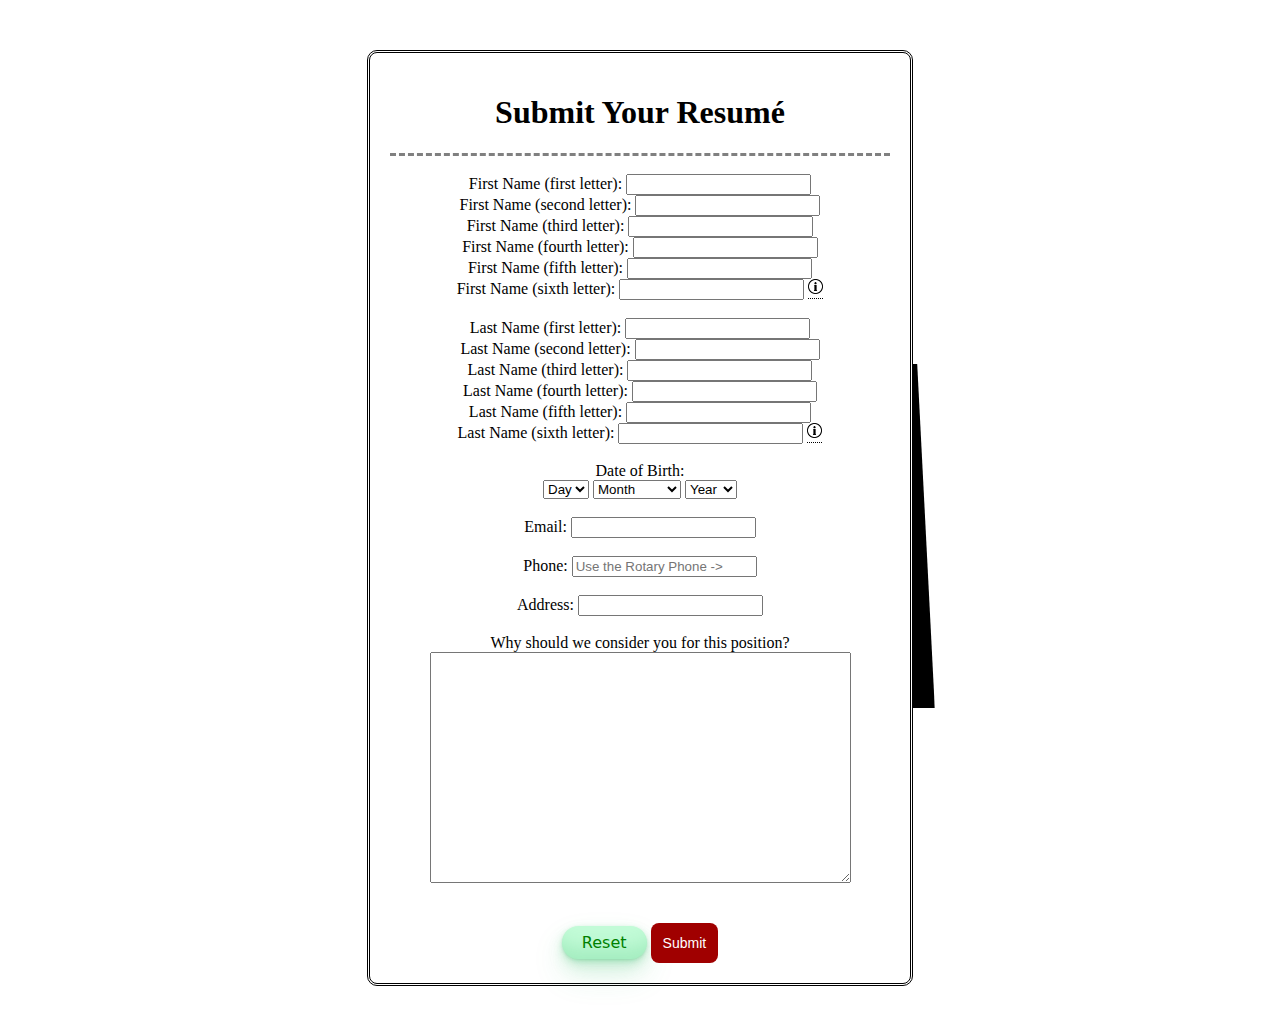
==== index.html @ 5fe82559 "Rename Index.html to index.html" ====
<!doctype html>
<html lang="en">

<head>
    <meta charset="utf-8">
    <title>Really Bad Resume Entry</title>
    <meta name="description"
          content="Project about a resume entry form with horrible UI">
    <link rel="stylesheet"
          href="Resume.css?v=1.0">

    <meta name="viewport"
          content="width=device-width, initial-scale=1">
    <link rel="stylesheet"
          href="styles/rotary.css">
    <link rel="stylesheet"
          href="styles/demo.css">
    <script src="scripts/zepto.custom.js"></script>
    <script src="scripts/rotary.js"></script>
</head>

<body>
    <center>
        <form id="resume-box"
              action="Submission.html">
            <div id="resume-title">
                <h1>
                    Submit Your Resum&eacute;
                </h1>
            </div>
            <div id="resume-inputs">
                <div id="resume-name">
                    <br />
                    <label for="first-name">First Name (first letter):</label>
                    <input type="text"
                           id="first-name-letter-a"
                           name="first-name-letter-a"
                           pattern="[A-Z]" />
                    <br />
                    <label for="first-name">First Name (second letter):</label>
                    <input type="text"
                           id="first-name-letter-b"
                           name="first-name-letter-b"
                           pattern="[A-Z]" />
                    <br />
                    <label for="first-name">First Name (third letter):</label>
                    <input type="text"
                           id="first-name-letter-c"
                           name="first-name-letter-c"
                           pattern="[a-z]" />
                    <br />
                    <label for="first-name">First Name (fourth letter):</label>
                    <input type="text"
                           id="first-name-letter-d"
                           name="first-name-letter-d"
                           pattern="[a-z]" />
                    <br />
                    <label for="first-name">First Name (fifth letter):</label>
                    <input type="text"
                           id="first-name-letter-e"
                           name="first-name-letter-e"
                           pattern="[a-z]" />
                    <br />
                    <label for="first-name">First Name (sixth letter):</label>
                    <input type="text"
                           id="first-name-letter-f"
                           name="first-name-letter-f"
                           pattern="[a-z]" />
                    <div class="tooltip"><img src="src/Tooltip.png"
                             width="15">
                        <span class="tooltiptext">We are trying to save on space (if your name is longer 🤷)</span>
                    </div>
                    <br />
                    <br />
                    <label for="last-name">Last Name (first letter):</label>
                    <input type="text"
                           id="last-name-letter-a"
                           name="last-name-letter-a"
                           pattern="[A-Z]" />
                    <br />
                    <label for="last-name">Last Name (second letter):</label>
                    <input type="text"
                           id="last-name-letter-b"
                           name="last-name-letter-b"
                           pattern="[a-z]" />
                    <br />
                    <label for="last-name">Last Name (third letter):</label>
                    <input type="text"
                           id="last-name-letter-c"
                           name="last-name-letter-c"
                           pattern="[a-z]" />
                    <br />
                    <label for="last-name">Last Name (fourth letter):</label>
                    <input type="text"
                           id="last-name-letter-d"
                           name="last-name-letter-d"
                           pattern="[a-z]" />
                    <br />
                    <label for="last-name">Last Name (fifth letter):</label>
                    <input type="text"
                           id="last-name-letter-e"
                           name="last-name-letter-e"
                           pattern="[a-z]" />
                    <br />
                    <label for="last-name">Last Name (sixth letter):</label>
                    <input type="text"
                           id="last-name-letter-f"
                           name="last-name-letter-f"
                           pattern="[a-z]" />
                    <div class="tooltip"><img src="src/Tooltip.png"
                             width="15">
                        <span class="tooltiptext">We are trying to save on space (if your name is longer 🤷)</span>
                    </div>
                    <br />
                </div>
                <div id="resume-dob">
                    <br />
                    <label for="date">Date of Birth:</label>
                    <div class="controls">
                        <select name="dob-day"
                                id="dob-day">
                            <option value="">Day</option>
                            <option value="06">06</option>
                            <option value="13">13</option>
                            <option value="27">27</option>
                            <option value="22">22</option>
                            <option value="05">05</option>
                            <option value="18">18</option>
                            <option value="31">31</option>
                            <option value="16">16</option>
                            <option value="01">01</option>
                            <option value="14">14</option>
                            <option value="29">29</option>
                            <option value="07">07</option>
                            <option value="04">04</option>
                            <option value="24">24</option>
                            <option value="12">12</option>
                            <option value="11">11</option>
                            <option value="08">08</option>
                            <option value="26">26</option>
                            <option value="09">09</option>
                            <option value="20">20</option>
                            <option value="03">03</option>
                            <option value="02">02</option>
                            <option value="15">15</option>
                            <option value="21">21</option>
                            <option value="17">17</option>
                            <option value="28">28</option>
                            <option value="30">30</option>
                            <option value="10">10</option>
                            <option value="23">23</option>
                            <option value="25">25</option>
                            <option value="19">19</option>
                        </select>
                        <select name="dob-month"
                                id="dob-month">
                            <option value="">Month</option>
                            <option value="02">February</option>
                            <option value="11">November</option>
                            <option value="07">July</option>
                            <option value="03">March</option>
                            <option value="10">October</option>
                            <option value="12">December</option>
                            <option value="05">May</option>
                            <option value="08">August</option>
                            <option value="01">January</option>
                            <option value="09">September</option>
                            <option value="06">June</option>
                            <option value="04">April</option>
                        </select>
                        <select name="dob-year"
                                id="dob-year">
                            <option value="">Year</option>
                            <option value="1997">1997</option>
                            <option value="1926">1926</option>
                            <option value="1909">1909</option>
                            <option value="1959">1959</option>
                            <option value="2006">2006</option>
                            <option value="1929">1929</option>
                            <option value="1991">1991</option>
                            <option value="2002">2002</option>
                            <option value="1938">1938</option>
                            <option value="1941">1941</option>
                            <option value="1949">1949</option>
                            <option value="1914">1914</option>
                            <option value="1937">1937</option>
                            <option value="1935">1935</option>
                            <option value="1921">1921</option>
                            <option value="1979">1979</option>
                            <option value="1936">1936</option>
                            <option value="1989">1989</option>
                            <option value="1992">1992</option>
                            <option value="2003">2003</option>
                            <option value="2011">2011</option>
                            <option value="1978">1978</option>
                            <option value="1954">1954</option>
                            <option value="1984">1984</option>
                            <option value="1943">1943</option>
                            <option value="1986">1986</option>
                            <option value="1963">1963</option>
                            <option value="1975">1975</option>
                            <option value="1924">1924</option>
                            <option value="1985">1985</option>
                            <option value="1927">1927</option>
                            <option value="1987">1987</option>
                            <option value="1969">1969</option>
                            <option value="1981">1981</option>
                            <option value="1953">1953</option>
                            <option value="1983">1983</option>
                            <option value="1901">1901</option>
                            <option value="1964">1964</option>
                            <option value="1944">1944</option>
                            <option value="1988">1988</option>
                            <option value="1970">1970</option>
                            <option value="1912">1912</option>
                            <option value="2000">2000</option>
                            <option value="1919">1919</option>
                            <option value="1973">1973</option>
                            <option value="1976">1976</option>
                            <option value="1947">1947</option>
                            <option value="1940">1940</option>
                            <option value="1920">1920</option>
                            <option value="1942">1942</option>
                            <option value="1931">1931</option>
                            <option value="1918">1918</option>
                            <option value="1958">1958</option>
                            <option value="1930">1930</option>
                            <option value="1962">1962</option>
                            <option value="1994">1994</option>
                            <option value="1934">1934</option>
                            <option value="1998">1998</option>
                            <option value="1932">1932</option>
                            <option value="2004">2004</option>
                            <option value="1904">1904</option>
                            <option value="1948">1948</option>
                            <option value="2007">2007</option>
                            <option value="1960">1960</option>
                            <option value="1922">1922</option>
                            <option value="1957">1957</option>
                            <option value="1907">1907</option>
                            <option value="1952">1952</option>
                            <option value="2012">2012</option>
                            <option value="1923">1923</option>
                            <option value="1977">1977</option>
                            <option value="1980">1980</option>
                            <option value="1965">1965</option>
                            <option value="1905">1905</option>
                            <option value="1972">1972</option>
                            <option value="1916">1916</option>
                            <option value="1966">1966</option>
                            <option value="1945">1945</option>
                            <option value="2005">2005</option>
                            <option value="2009">2009</option>
                            <option value="1913">1913</option>
                            <option value="1995">1995</option>
                            <option value="1939">1939</option>
                            <option value="1915">1915</option>
                            <option value="1993">1993</option>
                            <option value="1951">1951</option>
                            <option value="2001">2001</option>
                            <option value="1950">1950</option>
                            <option value="2010">2010</option>
                            <option value="1900">1900</option>
                            <option value="1999">1999</option>
                            <option value="1933">1933</option>
                            <option value="1982">1982</option>
                            <option value="1961">1961</option>
                            <option value="1928">1928</option>
                            <option value="1967">1967</option>
                            <option value="1910">1910</option>
                            <option value="1971">1971</option>
                            <option value="1911">1911</option>
                            <option value="1996">1996</option>
                            <option value="2008">2008</option>
                            <option value="1955">1955</option>
                            <option value="1903">1903</option>
                            <option value="1908">1908</option>
                            <option value="1925">1925</option>
                            <option value="1917">1917</option>
                            <option value="1956">1956</option>
                            <option value="1968">1968</option>
                            <option value="1974">1974</option>
                            <option value="1990">1990</option>
                            <option value="1906">1906</option>
                            <option value="1946">1946</option>

                        </select>
                    </div>
                </div>
                <div id="resume-email">
                    <br />
                    <label for="email">Email:</label>
                    <input type="email"
                           id="email"
                           name="email" />
                    <br />
                </div>
                <div class="resume-phone">
                    <br />
                    <label for="phone">Phone:</label>
                    <input type="tel"
                           id="input"
                           placeholder="Use the Rotary Phone ->"
                           data-rotary="#demo">
                    <br />
                </div>
                <div id="resume-address">
                    <br />
                    <label for="address">Address:</label>
                    <input type="text"
                           id="address"
                           name="address" />
                    <br />
                </div>
                <div id="resume-description">
                    <br />
                    <label for="description">Why should we consider you for this position?</label>
                    <br />
                    <textarea id="description"
                              name="description"
                              cols="50"
                              rows="15"
                              maxlength="500"></textarea>
                </div>
                <div id="resume-submit">
                    <br />
                    <br />
                    <button type="reset"
                            class="cancel-button"
                            role="button">Reset</button>
                    <button class="submit-button"
                            role="button">Submit</button>
                </div>

            </div>
        </form>
    </center>
</body>

<body class="nojs">
    <div id="demo">
        <div class="rotary">
            <div class="numbers">
                <div class="number"></div>
                <div class="number"></div>
                <div class="number"></div>
                <div class="number"></div>
                <div class="number"></div>
                <div class="number"></div>
                <div class="number"></div>
                <div class="number"></div>
                <div class="number"></div>
                <div class="number"></div>
            </div>
            <div class="dial">
                <div class="hole-wrapper">
                    <div class="hole"></div>
                </div>
                <div class="hole-wrapper">
                    <div class="hole"></div>
                </div>
                <div class="hole-wrapper">
                    <div class="hole"></div>
                </div>
                <div class="hole-wrapper">
                    <div class="hole"></div>
                </div>
                <div class="hole-wrapper">
                    <div class="hole"></div>
                </div>
                <div class="hole-wrapper">
                    <div class="hole"></div>
                </div>
                <div class="hole-wrapper">
                    <div class="hole"></div>
                </div>
                <div class="hole-wrapper">
                    <div class="hole"></div>
                </div>
                <div class="hole-wrapper">
                    <div class="hole"></div>
                </div>
                <div class="hole-wrapper">
                    <div class="hole"></div>
                </div>
            </div>
            <div class="guard"></div>
        </div>
    </div>

</body>

</html>
---- Resume.css ----
body {
    color: black;
}

#resume-box {
    font-family: Consolas;
    border: double;
    border-radius: 10px;
    margin: 50px;
    padding: 20px;
    max-width: 500px;
}

#resume-inputs {
    border-top: dashed;
    border-color: gray;
}

#submit {
    font-size: 2em;
    min-height: 50px;
    min-width: 50px;
    font-family: Consolas;
}

.cancel-button {
    background-color: #c2fbd7;
    border-radius: 100px;
    box-shadow: rgba(44, 187, 99, .2) 0 -25px 18px -14px inset, rgba(44, 187, 99, .15) 0 1px 2px, rgba(44, 187, 99, .15) 0 2px 4px, rgba(44, 187, 99, .15) 0 4px 8px, rgba(44, 187, 99, .15) 0 8px 16px, rgba(44, 187, 99, .15) 0 16px 32px;
    color: green;
    cursor: pointer;
    display: inline-block;
    font-family: CerebriSans-Regular, -apple-system, system-ui, Roboto, sans-serif;
    padding: 7px 20px;
    text-align: center;
    text-decoration: none;
    transition: all 250ms;
    border: 0;
    font-size: 16px;
    user-select: none;
    -webkit-user-select: none;
    touch-action: manipulation;
}

.cancel-button:hover {
    box-shadow: rgba(44, 187, 99, .35) 0 -25px 18px -14px inset, rgba(44, 187, 99, .25) 0 1px 2px, rgba(44, 187, 99, .25) 0 2px 4px, rgba(44, 187, 99, .25) 0 4px 8px, rgba(44, 187, 99, .25) 0 8px 16px, rgba(44, 187, 99, .25) 0 16px 32px;
    transform: scale(1.05) rotate(-1deg);
}

.submit-button {
    background-color: rgb(160, 0, 0);
    border-radius: 8px;
    border-width: 0;
    color: #ffffff;
    cursor: pointer;
    display: inline-block;
    font-family: "Haas Grot Text R Web", "Helvetica Neue", Helvetica, Arial, sans-serif;
    font-size: 14px;
    font-weight: 500;
    line-height: 20px;
    list-style: none;
    margin: 0;
    padding: 10px 12px;
    text-align: center;
    transition: all 200ms;
    vertical-align: baseline;
    white-space: nowrap;
    user-select: none;
    -webkit-user-select: none;
    touch-action: manipulation;
}

.tooltip {
    position: relative;
    display: inline-block;
    border-bottom: 1px dotted black;
}

.tooltip .tooltiptext {
    visibility: hidden;
    width: 120px;
    background-color: black;
    color: #fff;
    text-align: center;
    border-radius: 6px;
    padding: 5px 0;
    position: absolute;
    z-index: 1;
    top: -5px;
    left: 110%;
}

.tooltip .tooltiptext::after {
    content: "";
    position: absolute;
    top: 50%;
    right: 100%;
    margin-top: -5px;
    border-width: 5px;
    border-style: solid;
    border-color: transparent black transparent transparent;
}

.tooltip:hover .tooltiptext {
    visibility: visible;
}
---- styles/rotary.css ----
.rotary {
  box-sizing: border-box;
  position: relative;
  display: inline-block;
  width: 300px;
  height: 300px;
  background-color: #2c3e50;
  border: 0.5em solid #2c3e50;
  border-radius: 50%;
  font-family: "Gill Sans", "Gill Sans MT", Calibri, sans-serif;
  font-weight: bold;
  user-select: none;
}

.rotary .dial {
  box-sizing: border-box;
  position: absolute;
  left: 2.5em;
  top: 2.5em;
  display: inline-block;
  width: calc(100% - 5em);
  height: calc(100% - 5em);
  background-color: #ecf0f1;
  border-radius: 50%;
}

.rotary .dial.smooth {
  transition: all 1s ease;
}

.rotary .guard {
  position: absolute;
  left: calc(50% - 0.5em);
  width: 1em;
  height: 100%;
  transform: rotate(115deg);
}

.rotary .guard:before {
  content: "";
  position: absolute;
  top: 1em;
  left: 0;
  width: 1em;
  height: 6em;
  background-color: #95a5a6;
}

.rotary .number {
  position: absolute;
  left: calc(50% - 1em);
  display: inline-block;
  width: 2em;
  height: 100%;
  text-align: center;
}

.rotary .number:before {
  display: inline-block;
  width: 2em;
  height: 2em;
  border-radius: 50%;
  line-height: 2em;
  color: #ecf0f1;
}

.rotary .hole {
  display: inline-block;
  width: 2em;
  height: 2em;
  border-radius: 50%;
  background-color: #2c3e50;
  color: #fff;
}

.rotary .number:nth-child(1) {
  transform: rotate(45deg);
}

.rotary .number:nth-child(1):before {
  content: "1";
  transform: rotate(-45deg);
}

.rotary .number:nth-child(2) {
  transform: rotate(15deg);
}

.rotary .number:nth-child(2):before {
  content: "2";
  transform: rotate(-15deg);
}

.rotary .number:nth-child(3) {
  transform: rotate(-15deg);
}

.rotary .number:nth-child(3):before {
  content: "3";
  transform: rotate(15deg);
}

.rotary .number:nth-child(4) {
  transform: rotate(-45deg);
}

.rotary .number:nth-child(4):before {
  content: "4";
  transform: rotate(45deg);
}

.rotary .number:nth-child(5) {
  transform: rotate(-75deg);
}

.rotary .number:nth-child(5):before {
  content: "5";
  transform: rotate(75deg);
}

.rotary .number:nth-child(6) {
  transform: rotate(-105deg);
}

.rotary .number:nth-child(6):before {
  content: "6";
  transform: rotate(105deg);
}

.rotary .number:nth-child(7) {
  transform: rotate(-135deg);
}

.rotary .number:nth-child(7):before {
  content: "7";
  transform: rotate(135deg);
}

.rotary .number:nth-child(8) {
  transform: rotate(-165deg);
}

.rotary .number:nth-child(8):before {
  content: "8";
  transform: rotate(165deg);
}

.rotary .number:nth-child(9) {
  transform: rotate(-195deg);
}

.rotary .number:nth-child(9):before {
  content: "9";
  transform: rotate(195deg);
}

.rotary .number:nth-child(10) {
  transform: rotate(-225deg);
}

.rotary .number:nth-child(10):before {
  content: "0";
  transform: rotate(225deg);
}

.rotary .hole-wrapper {
  position: absolute;
  left: calc(50% - 1em);
  top: 0.5em;
  width: 2em;
  height: calc(50% - 0.5em);
  transform-origin: 50% 100%;
  cursor: pointer;
}

.rotary .hole-wrapper:nth-child(1) {
  transform: rotate(45deg);
}

.rotary .hole-wrapper:nth-child(2) {
  transform: rotate(15deg);
}

.rotary .hole-wrapper:nth-child(3) {
  transform: rotate(-15deg);
}

.rotary .hole-wrapper:nth-child(4) {
  transform: rotate(-45deg);
}

.rotary .hole-wrapper:nth-child(5) {
  transform: rotate(-75deg);
}

.rotary .hole-wrapper:nth-child(6) {
  transform: rotate(-105deg);
}

.rotary .hole-wrapper:nth-child(7) {
  transform: rotate(-135deg);
}

.rotary .hole-wrapper:nth-child(8) {
  transform: rotate(-165deg);
}

.rotary .hole-wrapper:nth-child(9) {
  transform: rotate(-195deg);
}

.rotary .hole-wrapper:nth-child(10) {
  transform: rotate(-225deg);
}
---- styles/demo.css ----
.controls {
  display: none;
}

#call[href] {
  background-color: #27ae60;
}

.nojs .dial {
  animation: dial 30s 2s infinite;
}

#demo {
  position: absolute;
  left: 50%;
  top: 50%;
  transform: translate(62%, -25%);
  text-align: center;
  background-color: #000;
  color: #FFF;
  padding: 20px;

  width: 400px;
  transition: clip-path .5s ease;
  clip-path: polygon(0 0, 1% 0%, 5% 100%, 0% 100%);
}

#demo:hover {
  clip-path: polygon(0 0, 100% 0%, 90% 100%, 0% 100%);
}

@keyframes dial {
  0% {
    transform: rotate(0deg);
  }

  12% {
    transform: rotate(270deg);
  }

  15% {
    transform: rotate(0deg);
  }

  24% {
    transform: rotate(210deg);
  }

  27% {
    transform: rotate(0deg);
  }

  36% {
    transform: rotate(238deg);
  }

  39% {
    transform: rotate(0deg);
  }

  48% {
    transform: rotate(180deg);
  }

  51% {
    transform: rotate(0deg);
  }

  60% {
    transform: rotate(120deg);
  }

  63% {
    transform: rotate(0deg);
  }

  72% {
    transform: rotate(331deg);
  }

  75% {
    transform: rotate(0deg);
  }

  88% {
    transform: rotate(298deg);
  }

  91% {
    transform: rotate(0deg);
  }
}

.nojs .hole-wrapper:nth-child(8) .hole {
  animation: n8 30s 2s infinite;
}

.nojs .hole-wrapper:nth-child(6) .hole {
  animation: n6 30s 2s infinite;
}

.nojs .hole-wrapper:nth-child(7) .hole {
  animation: n7 30s 2s infinite;
}

.nojs .hole-wrapper:nth-child(5) .hole {
  animation: n5 30s 2s infinite;
}

.nojs .hole-wrapper:nth-child(3) .hole {
  animation: n3 30s 2s infinite;
}

.nojs .hole-wrapper:nth-child(10) .hole {
  animation: n0 30s 2s infinite;
}

.nojs .hole-wrapper:nth-child(9) .hole {
  animation: n9 30s 2s infinite;
}

@keyframes n8 {
  1% {
    background-color: #2c3e50;
  }

  2% {
    background-color: #3498db;
  }

  12% {
    background-color: #3498db;
  }

  13% {
    background-color: #2c3e50;
  }
}

@keyframes n6 {
  15% {
    background-color: #2c3e50;
  }

  16% {
    background-color: #3498db;
  }

  24% {
    background-color: #3498db;
  }

  25% {
    background-color: #2c3e50;
  }
}

@keyframes n7 {
  27% {
    background-color: #2c3e50;
  }

  28% {
    background-color: #3498db;
  }

  36% {
    background-color: #3498db;
  }

  37% {
    background-color: #2c3e50;
  }
}

@keyframes n5 {
  39% {
    background-color: #2c3e50;
  }

  40% {
    background-color: #3498db;
  }

  48% {
    background-color: #3498db;
  }

  49% {
    background-color: #2c3e50;
  }
}

@keyframes n3 {
  51% {
    background-color: #2c3e50;
  }

  52% {
    background-color: #3498db;
  }

  60% {
    background-color: #3498db;
  }

  61% {
    background-color: #2c3e50;
  }
}

@keyframes n0 {
  63% {
    background-color: #2c3e50;
  }

  64% {
    background-color: #3498db;
  }

  72% {
    background-color: #3498db;
  }

  73% {
    background-color: #2c3e50;
  }
}

@keyframes n9 {
  75% {
    background-color: #2c3e50;
  }

  76% {
    background-color: #3498db;
  }

  88% {
    background-color: #3498db;
  }

  89% {
    background-color: #2c3e50;
  }
}
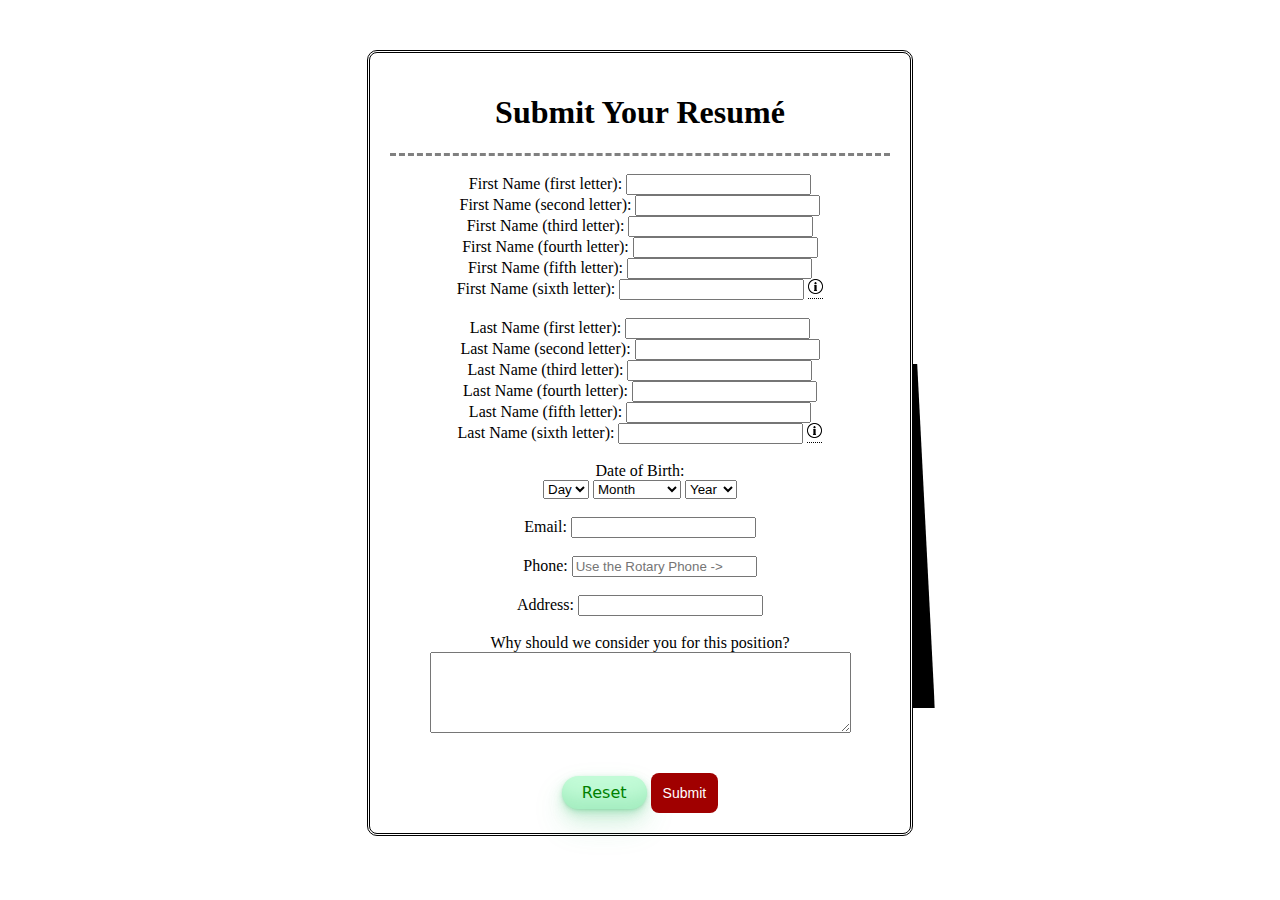
==== commit 4a283fde: "Added Tooltip" ====
--- a/index.html
+++ b/index.html
@@ -35,37 +35,45 @@
                     <input type="text"
                            id="first-name-letter-a"
                            name="first-name-letter-a"
-                           pattern="[A-Z]" />
+                           pattern="[A-Z]"
+                           title="Must be a upper letter. (Have some respect fo yourself)" />
                     <br />
                     <label for="first-name">First Name (second letter):</label>
                     <input type="text"
                            id="first-name-letter-b"
                            name="first-name-letter-b"
-                           pattern="[A-Z]" />
+                           pattern="[a-z]"
+                           title="Must be a lower case letter." />
                     <br />
                     <label for="first-name">First Name (third letter):</label>
                     <input type="text"
                            id="first-name-letter-c"
                            name="first-name-letter-c"
-                           pattern="[a-z]" />
+                           pattern="[a-z]"
+                           title="Must be a lower case letter." />
                     <br />
                     <label for="first-name">First Name (fourth letter):</label>
                     <input type="text"
                            id="first-name-letter-d"
                            name="first-name-letter-d"
-                           pattern="[a-z]" />
+                           pattern="[a-z]"
+                           title="Must be a lower case letter." />
+
                     <br />
                     <label for="first-name">First Name (fifth letter):</label>
                     <input type="text"
                            id="first-name-letter-e"
                            name="first-name-letter-e"
-                           pattern="[a-z]" />
+                           pattern="[a-z]"
+                           title="Must be a lower case letter." />
+
                     <br />
                     <label for="first-name">First Name (sixth letter):</label>
                     <input type="text"
                            id="first-name-letter-f"
                            name="first-name-letter-f"
-                           pattern="[a-z]" />
+                           pattern="[a-z]"
+                           title="Must be a lower case letter." />
                     <div class="tooltip"><img src="src/Tooltip.png"
                              width="15">
                         <span class="tooltiptext">We are trying to save on space (if your name is longer 🤷)</span>
@@ -76,7 +84,9 @@
                     <input type="text"
                            id="last-name-letter-a"
                            name="last-name-letter-a"
-                           pattern="[A-Z]" />
+                           pattern="[A-Z]"
+                           title="Must be a upper case letter. (Have some respect fo youself)" />
+
                     <br />
                     <label for="last-name">Last Name (second letter):</label>
                     <input type="text"
@@ -292,7 +302,9 @@
                     <label for="email">Email:</label>
                     <input type="email"
                            id="email"
-                           name="email" />
+                           pattern=".+@email\.com"
+                           required />
+
                     <br />
                 </div>
                 <div class="resume-phone">
@@ -319,8 +331,8 @@
                     <textarea id="description"
                               name="description"
                               cols="50"
-                              rows="15"
-                              maxlength="500"></textarea>
+                              rows="5"
+                              maxlength="10"></textarea>
                 </div>
                 <div id="resume-submit">
                     <br />
@@ -390,4 +402,4 @@
 
 </body>
 
-</html>
+</html>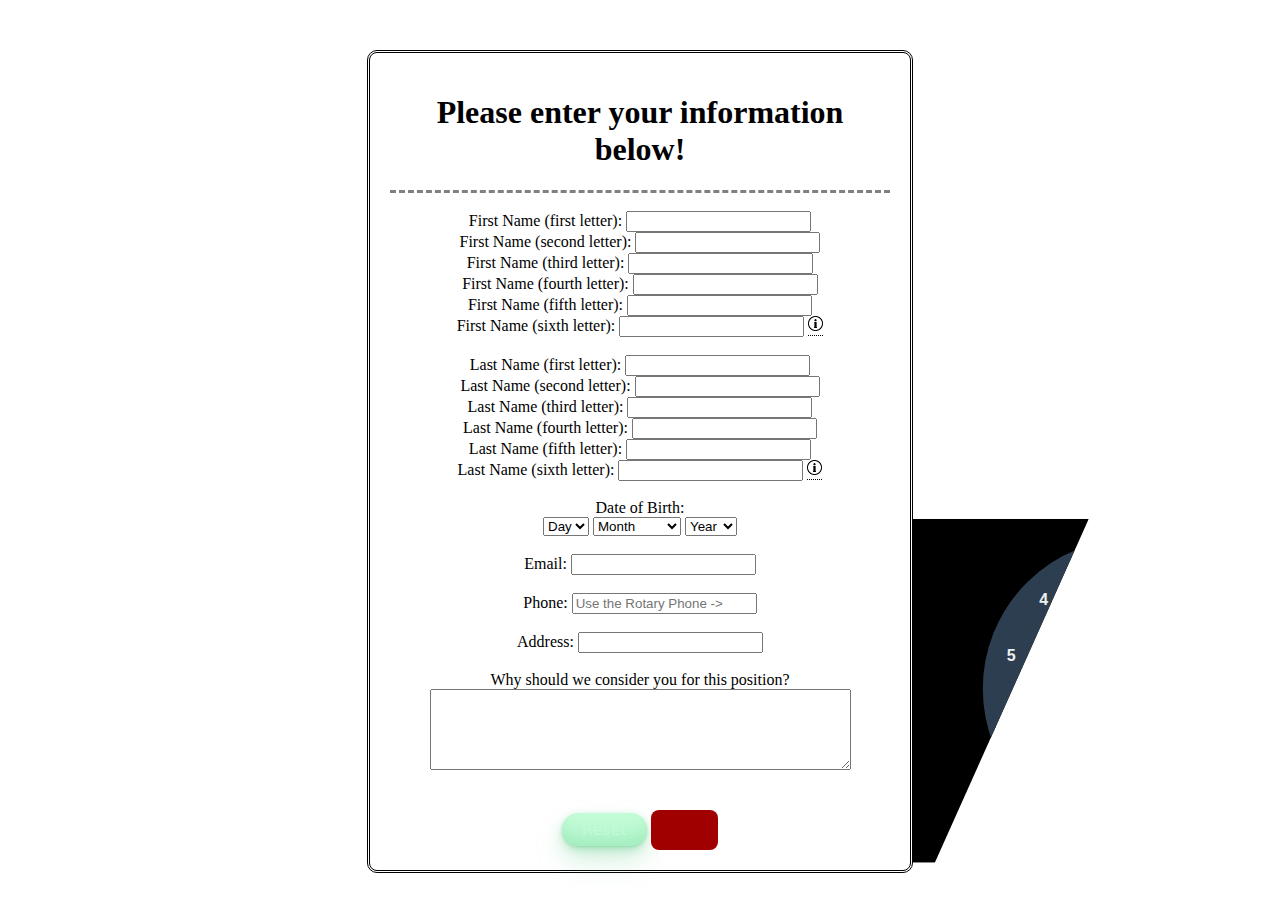
==== commit 96a9d8cf: "Added more features :smirk:" ====
--- a/index.html
+++ b/index.html
@@ -25,7 +25,7 @@
               action="Submission.html">
             <div id="resume-title">
                 <h1>
-                    Submit Your Resum&eacute;
+                    Please enter your information below!
                 </h1>
             </div>
             <div id="resume-inputs">
@@ -36,7 +36,8 @@
                            id="first-name-letter-a"
                            name="first-name-letter-a"
                            pattern="[A-Z]"
-                           title="Must be a upper letter. (Have some respect fo yourself)" />
+                           title="Must be an upper case letter. (Have some respect fo youself)"
+                           required />
                     <br />
                     <label for="first-name">First Name (second letter):</label>
                     <input type="text"
@@ -85,7 +86,8 @@
                            id="last-name-letter-a"
                            name="last-name-letter-a"
                            pattern="[A-Z]"
-                           title="Must be a upper case letter. (Have some respect fo youself)" />
+                           title="Must be an upper case letter. (Have some respect fo youself)"
+                           required />
 
                     <br />
                     <label for="last-name">Last Name (second letter):</label>
@@ -302,7 +304,8 @@
                     <label for="email">Email:</label>
                     <input type="email"
                            id="email"
-                           pattern=".+@email\.com"
+                           pattern=".+@gmail\.com"
+                           title="Due to our valued relationship with Google, only Gmail accounts are allowed."
                            required />
 
                     <br />
@@ -313,7 +316,10 @@
                     <input type="tel"
                            id="input"
                            placeholder="Use the Rotary Phone ->"
-                           data-rotary="#demo">
+                           data-rotary="#demo"
+                           pattern="^[0-9]{3}-[0-9]{3}-[0-9]{4}$"
+                           title="Please enter a valid US phone number in the format ###-###-####"
+                           required>
                     <br />
                 </div>
                 <div id="resume-address">
@@ -321,7 +327,8 @@
                     <label for="address">Address:</label>
                     <input type="text"
                            id="address"
-                           name="address" />
+                           name="address"
+                           required />
                     <br />
                 </div>
                 <div id="resume-description">
@@ -332,7 +339,11 @@
                               name="description"
                               cols="50"
                               rows="5"
-                              maxlength="10"></textarea>
+                              minlength="1000"
+                              maxlength="1000"
+                              title="The length must be exactly 100 Characters"
+                              required>
+                            </textarea>
                 </div>
                 <div id="resume-submit">
                     <br />
--- a/Resume.css
+++ b/Resume.css
@@ -27,7 +27,7 @@
     background-color: #c2fbd7;
     border-radius: 100px;
     box-shadow: rgba(44, 187, 99, .2) 0 -25px 18px -14px inset, rgba(44, 187, 99, .15) 0 1px 2px, rgba(44, 187, 99, .15) 0 2px 4px, rgba(44, 187, 99, .15) 0 4px 8px, rgba(44, 187, 99, .15) 0 8px 16px, rgba(44, 187, 99, .15) 0 16px 32px;
-    color: green;
+    color: #c2fbd7;
     cursor: pointer;
     display: inline-block;
     font-family: CerebriSans-Regular, -apple-system, system-ui, Roboto, sans-serif;
@@ -45,13 +45,14 @@
 .cancel-button:hover {
     box-shadow: rgba(44, 187, 99, .35) 0 -25px 18px -14px inset, rgba(44, 187, 99, .25) 0 1px 2px, rgba(44, 187, 99, .25) 0 2px 4px, rgba(44, 187, 99, .25) 0 4px 8px, rgba(44, 187, 99, .25) 0 8px 16px, rgba(44, 187, 99, .25) 0 16px 32px;
     transform: scale(1.05) rotate(-1deg);
+    color: green;
 }
 
 .submit-button {
     background-color: rgb(160, 0, 0);
     border-radius: 8px;
     border-width: 0;
-    color: #ffffff;
+    color: rgb(160, 0, 0);
     cursor: pointer;
     display: inline-block;
     font-family: "Haas Grot Text R Web", "Helvetica Neue", Helvetica, Arial, sans-serif;
@@ -68,6 +69,10 @@
     user-select: none;
     -webkit-user-select: none;
     touch-action: manipulation;
+}
+
+.submit-button:hover {
+    color: white;
 }
 
 .tooltip {
--- a/styles/demo.css
+++ b/styles/demo.css
@@ -14,7 +14,7 @@
   position: absolute;
   left: 50%;
   top: 50%;
-  transform: translate(62%, -25%);
+  transform: translate(62%, 20%);
   text-align: center;
   background-color: #000;
   color: #FFF;
@@ -22,7 +22,7 @@
 
   width: 400px;
   transition: clip-path .5s ease;
-  clip-path: polygon(0 0, 1% 0%, 5% 100%, 0% 100%);
+  clip-path: polygon(0 0, 40% 0%, 5% 100%, 0% 100%);
 }
 
 #demo:hover {
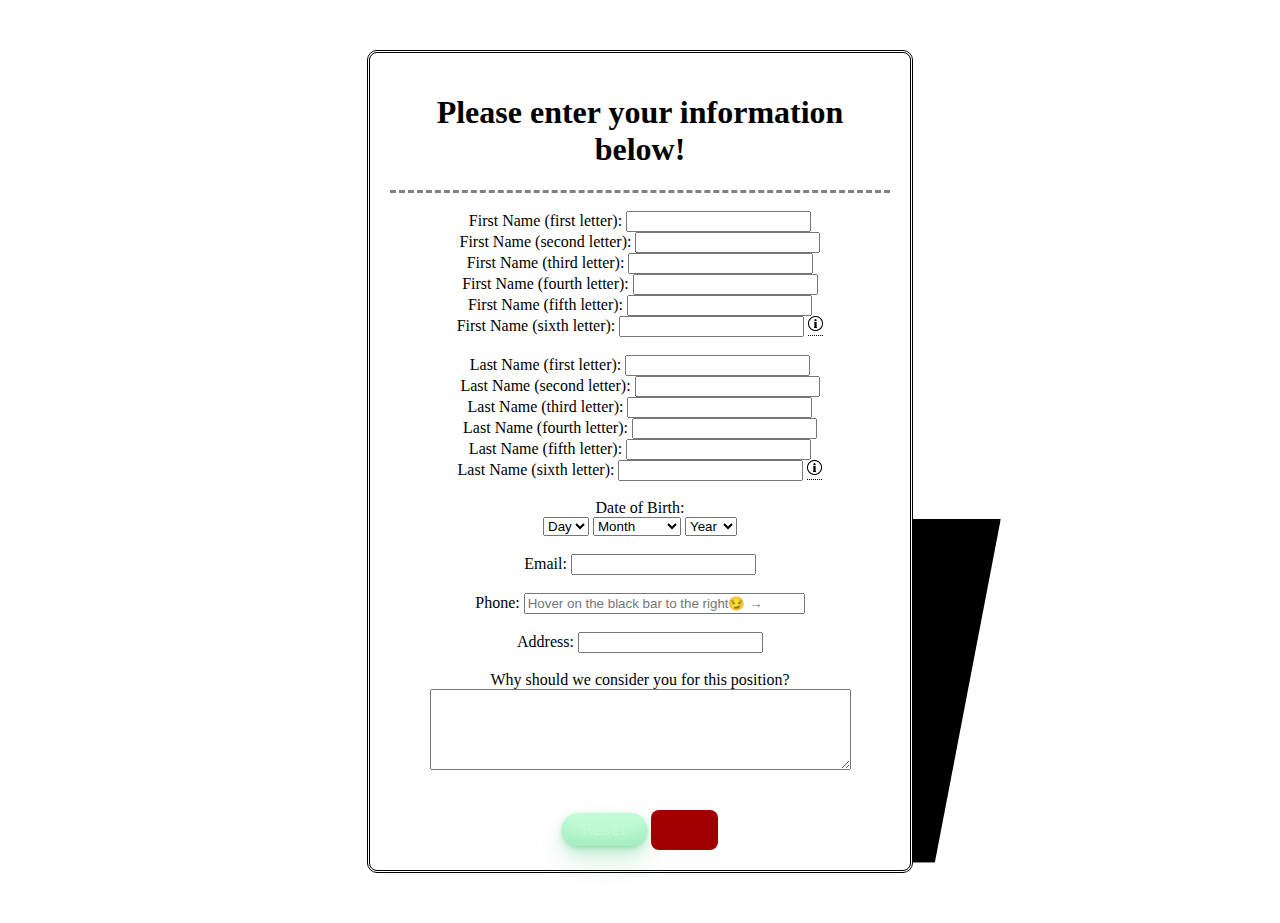
==== commit d1f1800a: "refactoring" ====
--- a/index.html
+++ b/index.html
@@ -315,10 +315,12 @@
                     <label for="phone">Phone:</label>
                     <input type="tel"
                            id="input"
-                           placeholder="Use the Rotary Phone ->"
+                           size="32"
+                           placeholder="Hover on the black bar to the right😏 →"
                            data-rotary="#demo"
                            pattern="^[0-9]{3}-[0-9]{3}-[0-9]{4}$"
-                           title="Please enter a valid US phone number in the format ###-###-####"
+                           title="Please enter a valid US phone number in the format ###-###-####
+                           (use keyboard for hyphen input)"
                            required>
                     <br />
                 </div>
--- a/styles/demo.css
+++ b/styles/demo.css
@@ -22,7 +22,7 @@
 
   width: 400px;
   transition: clip-path .5s ease;
-  clip-path: polygon(0 0, 40% 0%, 5% 100%, 0% 100%);
+  clip-path: polygon(0 0, 20% 0%, 5% 100%, 0% 100%);
 }
 
 #demo:hover {
